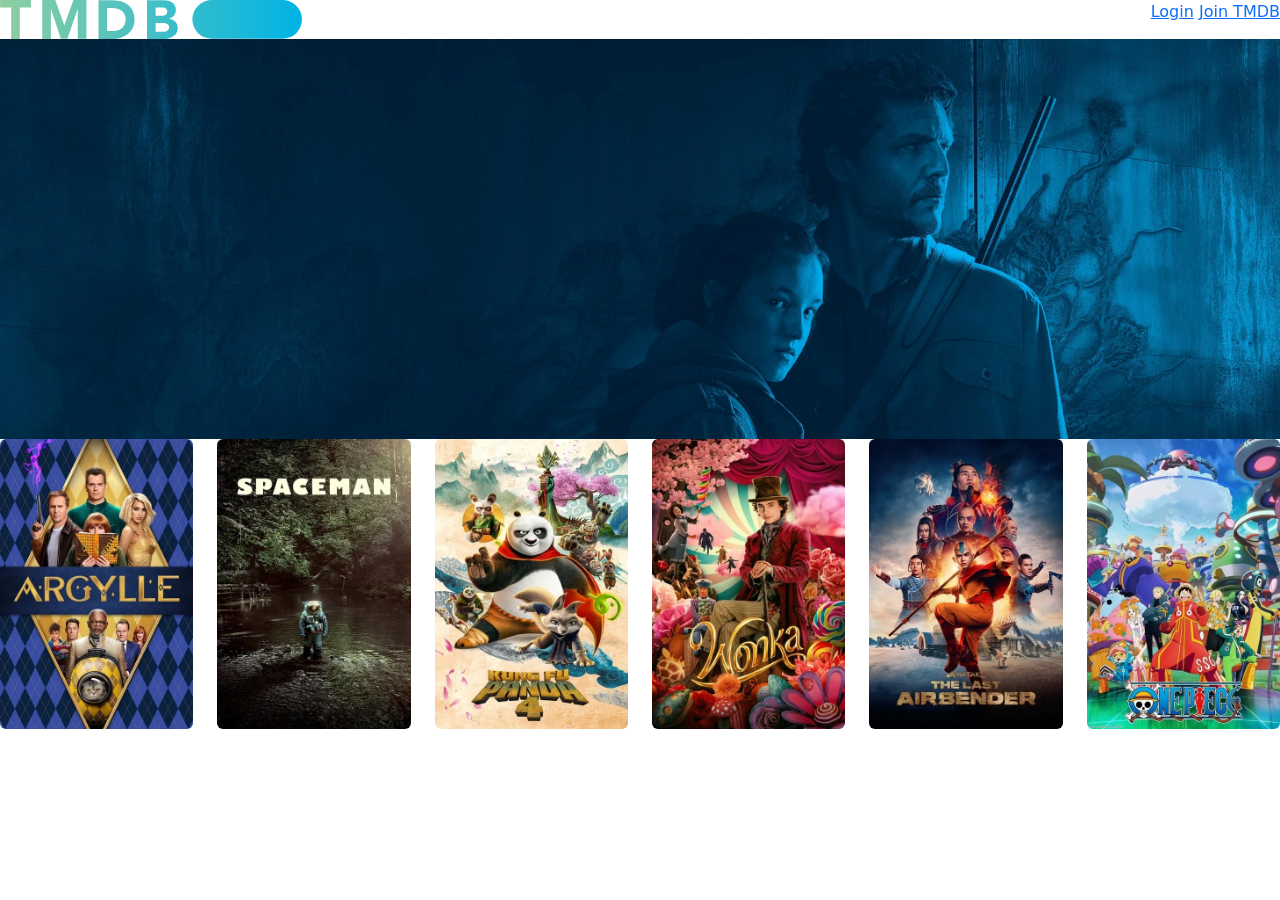
==== bs/index.html @ e35b2fda "paw tgl 7" ====
<!DOCTYPE html>
<html lang="en">

<head>
    <meta charset="UTF-8">
    <meta name="viewport" content="width=device-width, initial-scale=1.0">
    <title>Document</title>
    <!--Bootstrap CDN-->
    <link href="https://cdn.jsdelivr.net/npm/bootstrap@5.3.3/dist/css/bootstrap.min.css" rel="stylesheet"
        integrity="sha384-QWTKZyjpPEjISv5WaRU9OFeRpok6YctnYmDr5pNlyT2bRjXh0JMhjY6hW+ALEwIH" crossorigin="anonymous">
</head>

<body>
    <div clas="container-fluid" >
        <div class="row">
            <!-- logo -->
            <div class ="col-lg-3">
            <img src = "img/logo.svg"alt=""class="img-responsive"/>
            </div>
            <!-- link navigasi -->
            <div class ="col-lg-9 text-end">
                <a href="#" class="link-primary">Login</a>
                <a href="#" class="link-primary">Join TMDB</a>
            </div>
        </div>
    </div>
    <div class="col-lg-12">
        <!-- img banner -->
        <img src="img/banner.webp" alt="" class="img-fluid"/>

    <div>
        <div class="row">
            <div class="col-lg-2">
                <img src="img/95VlSEfLMqeX36UVcHJuNlWEpwf.webp" alt="" class="img-fluid rounded">
            </div>
            <div class="col-lg-2"> 
                <img src="img/5hnFFOWEchErNVr0wMLWFEob3q1.webp" alt="" class="img-fluid rounded">
            </div>
            <div class="col-lg-2"> 
                <img src="img/kungfu panda.webp"alt="" class="img-fluid rounded">
            </div>
            <div class="col-lg-2">
                <img src="img/wonka.webp"alt="" class="img-fluid rounded">
            </div>
            <div class="col-lg-2">
                <img src="img/avatar.webp"alt="" class="img-fluid rounded">
            </div>

            <div class="col-lg-2">
                <img src="img/cMD9Ygz11zjJzAovURpO75Qg7rT.webp"alt=""class="img-fluid rounded">
            </div>
    </div>
    </div>
</body>

</html>
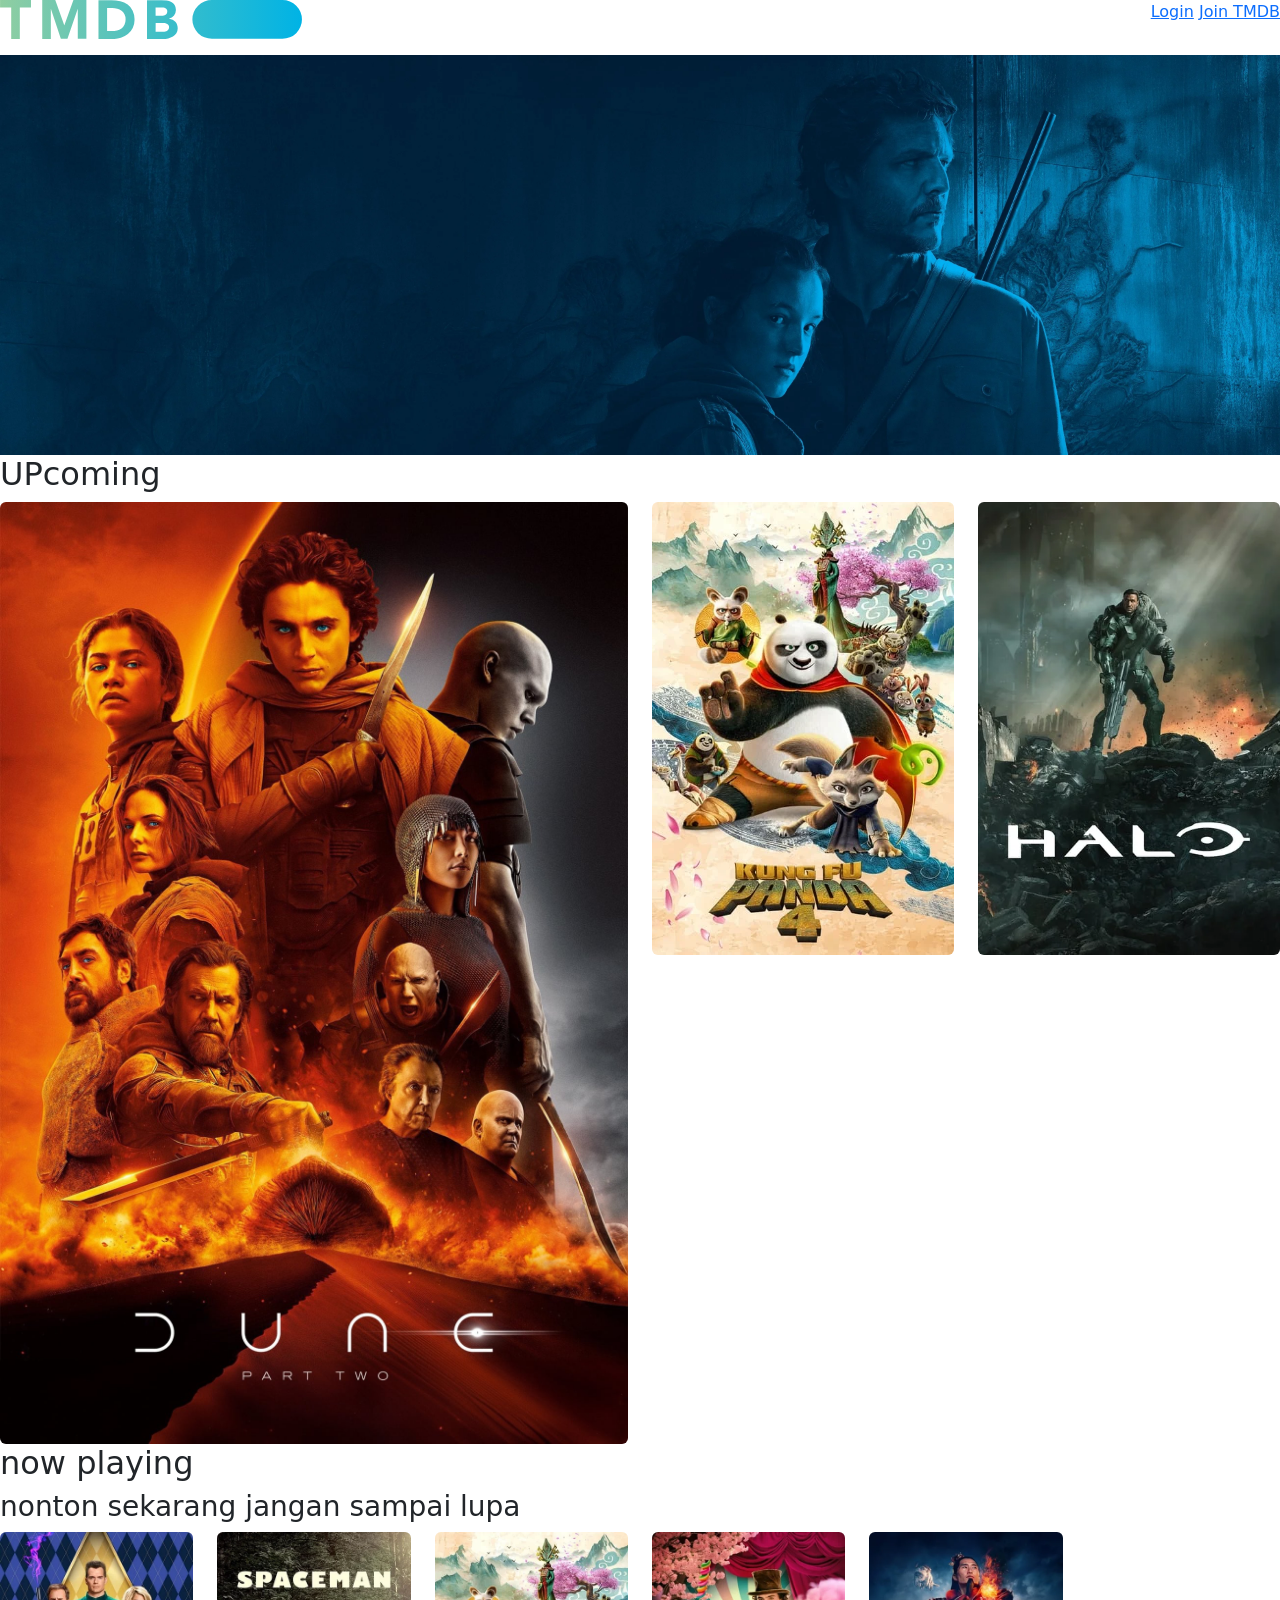
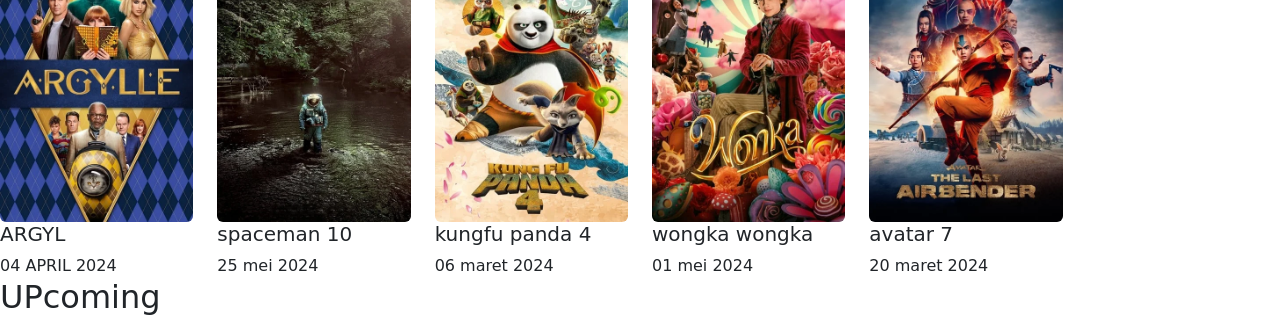
==== commit 0415d407: "film nap" ====
--- a/bs/index.html
+++ b/bs/index.html
@@ -23,33 +23,73 @@
                 <a href="#" class="link-primary">Join TMDB</a>
             </div>
         </div>
-    </div>
-    <div class="col-lg-12">
-        <!-- img banner -->
-        <img src="img/banner.webp" alt="" class="img-fluid"/>
+        <div class="row mt-3">
+            <div class="col-lg-12">
+                <!-- img banner -->
+                <img src="img/banner.webp" alt="" class="img-fluid"/>
+            <div>    
+        <div>
 
-    <div>
+            <h2>UPcoming</h2>
+            <div class="row">
+                <div class="col-lg-6">
+                    <img src="img/czembW0Rk1Ke7lCJGahbOhdCuhV.jpg" alt=""
+                    class="img-fluid rounded"/> 
+
+                </div> 
+                <div class="col-lg-3">
+                    <img src="img/kungfu panda.webp" alt=""
+                    class="img-fluid rounded"/> 
+                </div>
+
+                <div class="col-lg-3">
+                    <img src="img/halo.webp" alt=""
+                    class="img-fluid rounded"/> 
+
+                </div>
+
+            <div>
+        <h2>now playing</h2>
+        <h3>nonton sekarang jangan sampai lupa</h3>
         <div class="row">
-            <div class="col-lg-2">
-                <img src="img/95VlSEfLMqeX36UVcHJuNlWEpwf.webp" alt="" class="img-fluid rounded">
+            <div class="col-lg-2 col-sm-4">
+                <img src="img/95VlSEfLMqeX36UVcHJuNlWEpwf.webp" alt="" 
+                class="img-fluid rounded">
+                <h5>ARGYL</h5>
+                04 APRIL 2024
+            </div>
+            <div class="col-lg-2 col-sm-4"> 
+                <img src="img/5hnFFOWEchErNVr0wMLWFEob3q1.webp" alt="" 
+                class="img-fluid rounded">
+                <h5>spaceman 10</h5>
+                25 mei 2024
             </div>
             <div class="col-lg-2"> 
-                <img src="img/5hnFFOWEchErNVr0wMLWFEob3q1.webp" alt="" class="img-fluid rounded">
-            </div>
-            <div class="col-lg-2"> 
-                <img src="img/kungfu panda.webp"alt="" class="img-fluid rounded">
+                <img src="img/kungfu panda.webp"alt="" 
+                class="img-fluid rounded">
+                <h5>kungfu panda 4</h5>
+                06 maret 2024
             </div>
             <div class="col-lg-2">
-                <img src="img/wonka.webp"alt="" class="img-fluid rounded">
+                <img src="img/wonka.webp"alt="" 
+                class="img-fluid rounded">
+                <h5>wongka wongka</h5>
+                01 mei 2024
             </div>
             <div class="col-lg-2">
-                <img src="img/avatar.webp"alt="" class="img-fluid rounded">
+                <img src="img/avatar.webp"alt="" 
+                class="img-fluid rounded">
+                <h5>avatar 7</h5>
+                20 maret 2024
             </div>
 
-            <div class="col-lg-2">
-                <img src="img/cMD9Ygz11zjJzAovURpO75Qg7rT.webp"alt=""class="img-fluid rounded">
+            <h2>UPcoming</h2>
+            <div class="row">
+                <div class="col-lg-6">
+                    
+                </div>
             </div>
-    </div>
+        </div>
     </div>
 </body>
 
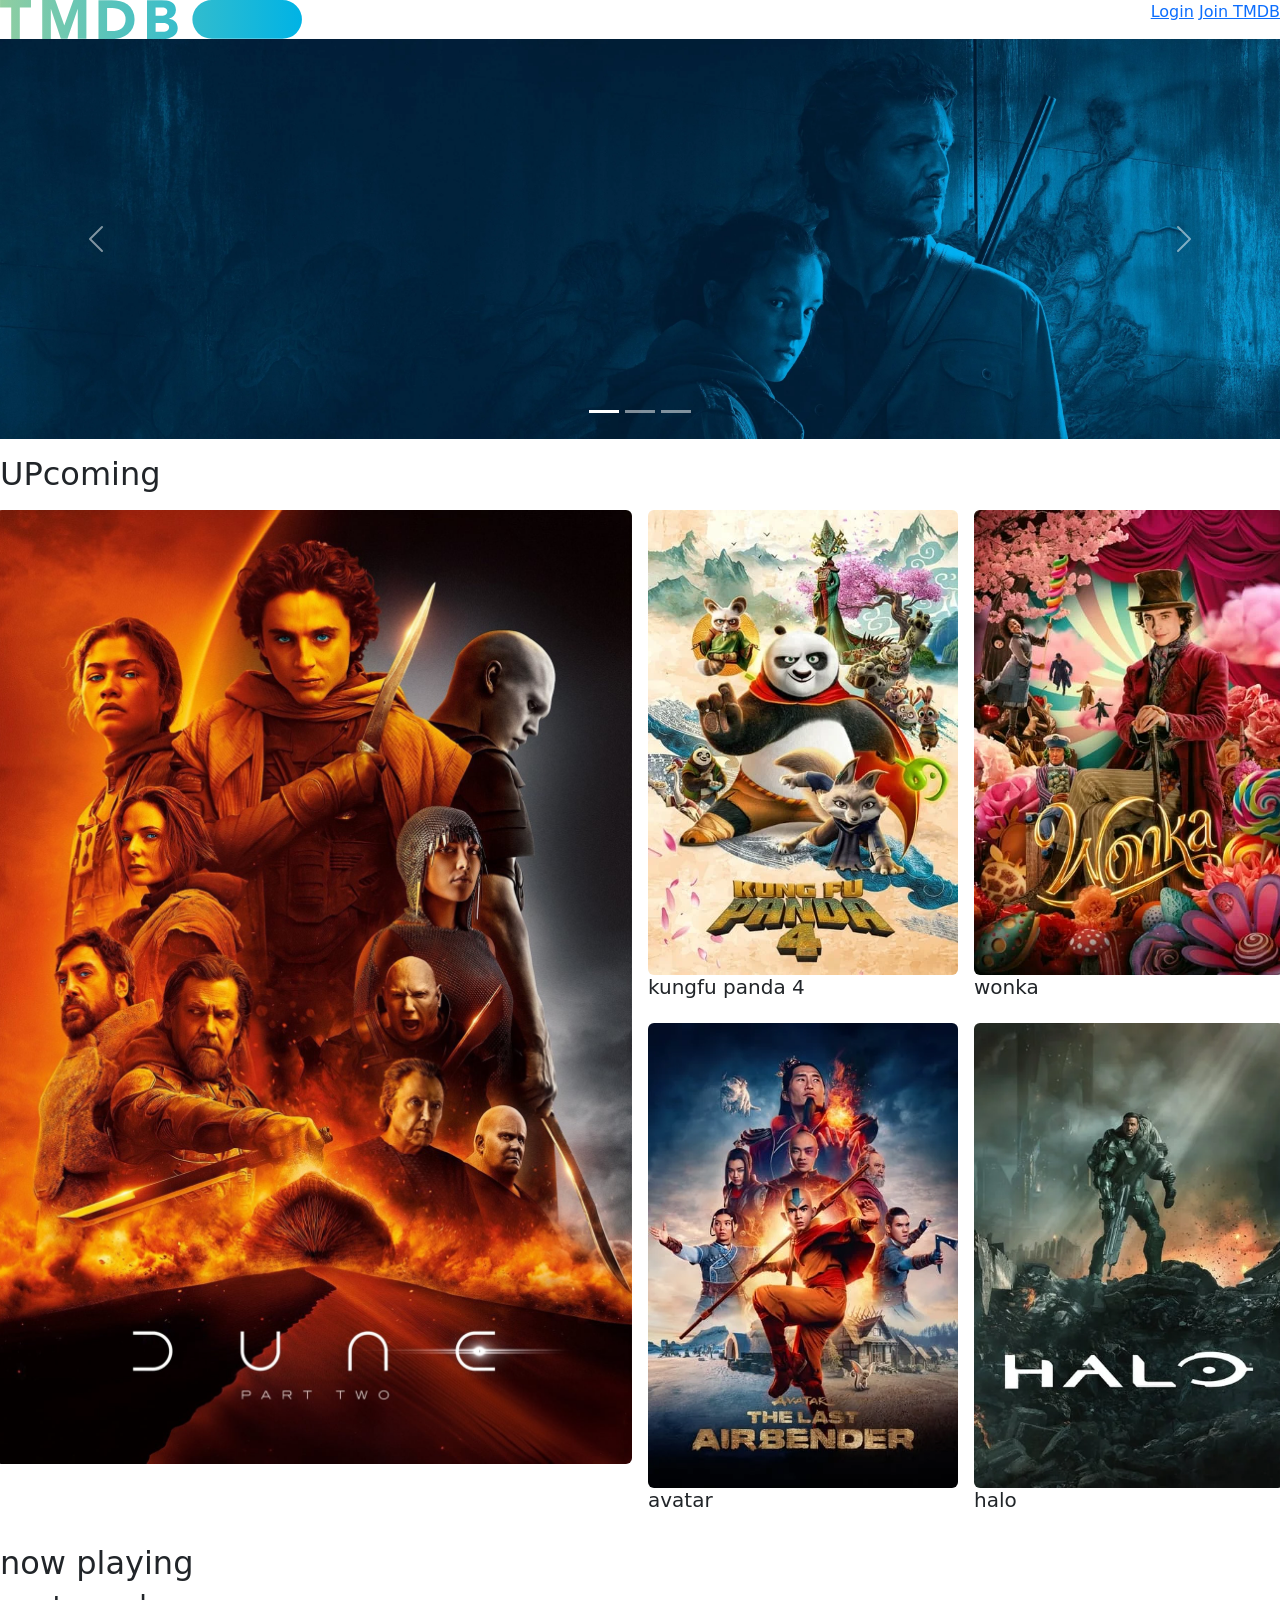
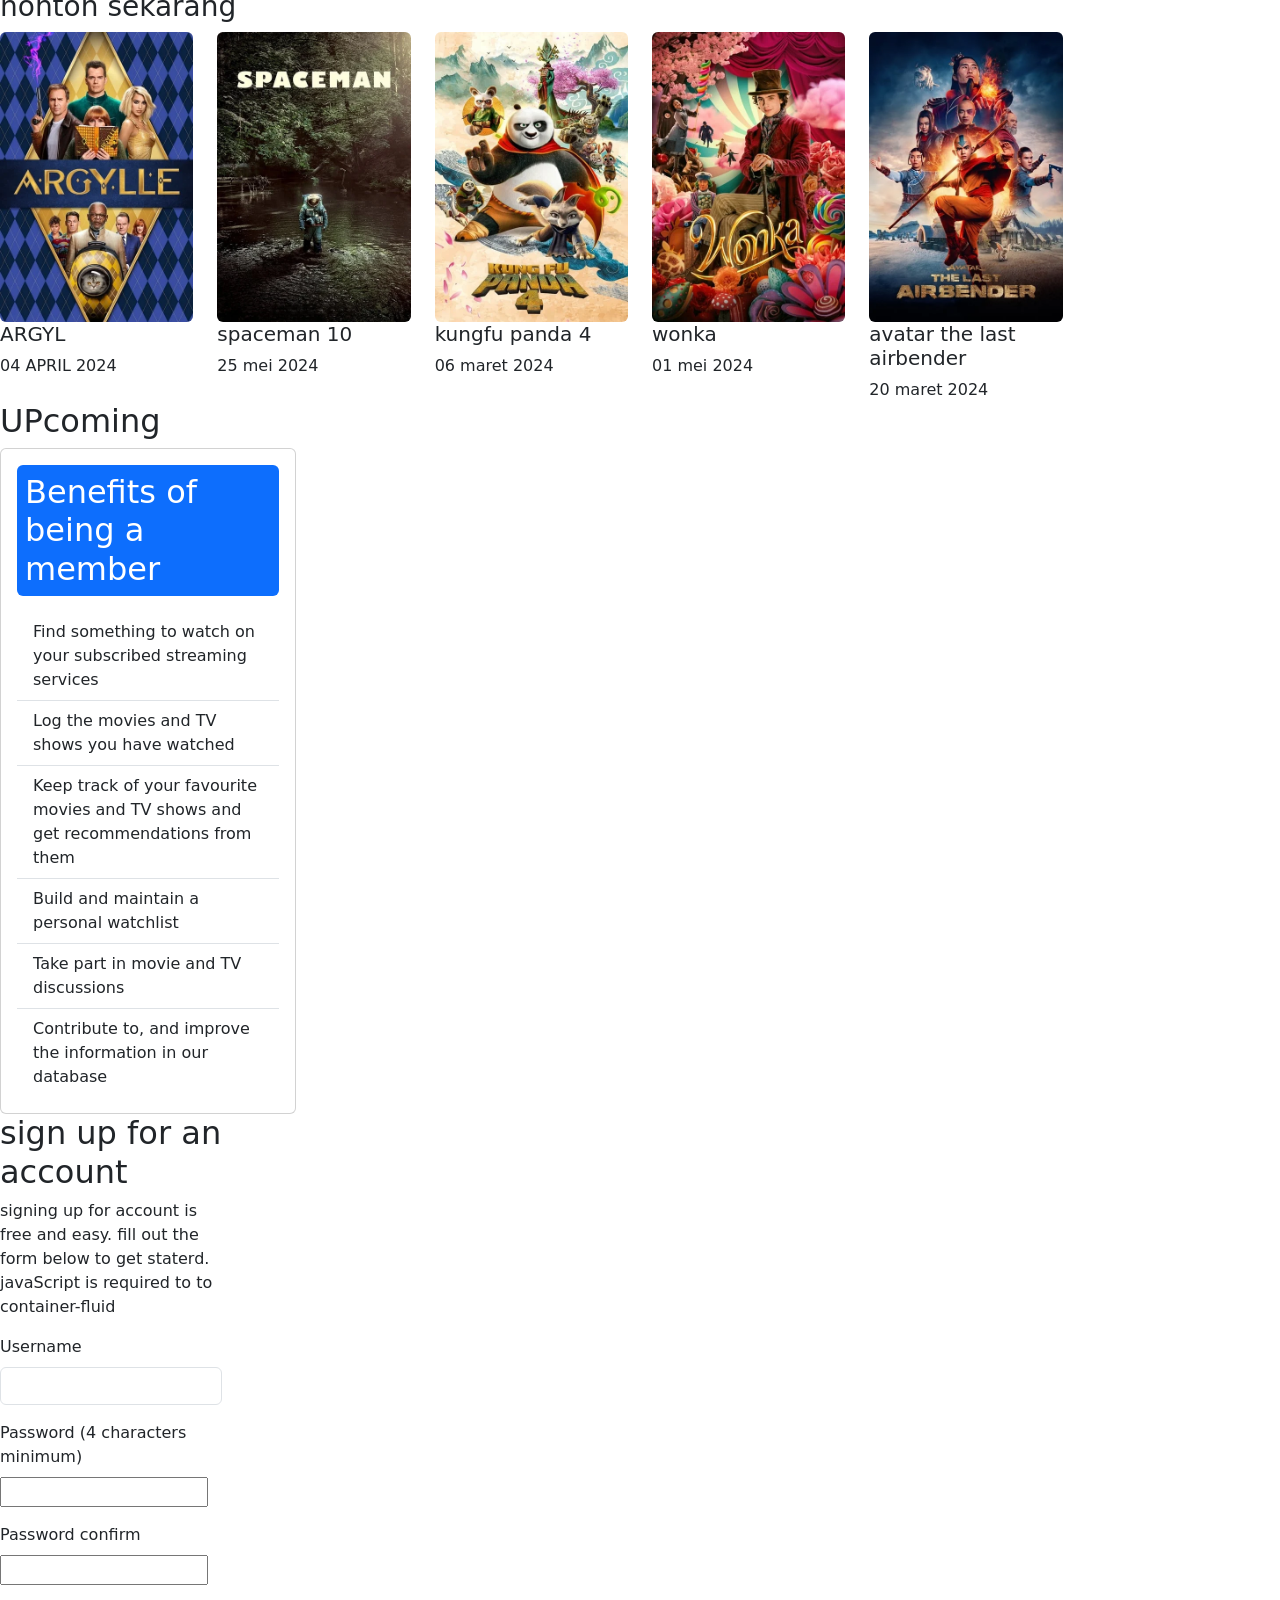
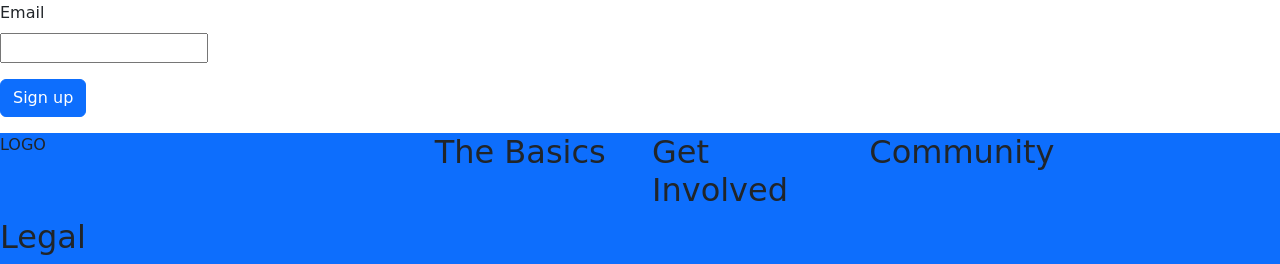
==== commit b5c1e75b: "filmterbarunap" ====
--- a/bs/index.html
+++ b/bs/index.html
@@ -8,6 +8,7 @@
     <!--Bootstrap CDN-->
     <link href="https://cdn.jsdelivr.net/npm/bootstrap@5.3.3/dist/css/bootstrap.min.css" rel="stylesheet"
         integrity="sha384-QWTKZyjpPEjISv5WaRU9OFeRpok6YctnYmDr5pNlyT2bRjXh0JMhjY6hW+ALEwIH" crossorigin="anonymous">
+<script src="https://cdn.jsdelivr.net/npm/bootstrap@5.3.3/dist/js/bootstrap.bundle.min.js"></script>
 </head>
 
 <body>
@@ -23,63 +24,109 @@
                 <a href="#" class="link-primary">Join TMDB</a>
             </div>
         </div>
-        <div class="row mt-3">
-            <div class="col-lg-12">
+        <!-- <div class="row mt-3"> -->
+            <!-- <div class="col-lg-12"> -->
                 <!-- img banner -->
-                <img src="img/banner.webp" alt="" class="img-fluid"/>
-            <div>    
-        <div>
-
-            <h2>UPcoming</h2>
+                <!-- <img src="img/banner.webp" alt="" class="d-block w-100"/> -->
+            <!-- <div>     -->
+        <!-- <div> -->
+               <!-- Carousel -->
+<div id="demo" class="mr-3 carousel slide" data-bs-ride="carousel">
+
+    <!-- Indicators/dots -->
+    <div class="carousel-indicators">
+      <button type="button" data-bs-target="#demo" data-bs-slide-to="0" class="active"></button>
+      <button type="button" data-bs-target="#demo" data-bs-slide-to="1"></button>
+      <button type="button" data-bs-target="#demo" data-bs-slide-to="2"></button>
+    </div>
+    
+    <!-- The slideshow/carousel -->
+    <div class="carousel-inner">
+      <div class="carousel-item active">
+        <img src="img/banner.webp" alt="Los Angeles" class="d-block" style="width:100%">
+      </div>
+      <div class="carousel-item">
+        <img src="img/banner1.webp" alt="Chicago" class="d-block" style="width:100%">
+      </div>
+      <div class="carousel-item">
+        <img src="img/banner3.webp" alt="New York" class="d-block" style="width:100%">
+      </div>
+    </div>
+    
+    <!-- Left and right controls/icons -->
+    <button class="carousel-control-prev" type="button" data-bs-target="#demo" data-bs-slide="prev">
+      <span class="carousel-control-prev-icon"></span>
+    </button>
+    <button class="carousel-control-next" type="button" data-bs-target="#demo" data-bs-slide="next">
+      <span class="carousel-control-next-icon"></span>
+    </button>
+  </div>
+        <h2 class="mt-3">UPcoming</h2>
             <div class="row">
-                <div class="col-lg-6">
+                <div class="col-lg-6 p-2">
                     <img src="img/czembW0Rk1Ke7lCJGahbOhdCuhV.jpg" alt=""
-                    class="img-fluid rounded"/> 
-
-                </div> 
-                <div class="col-lg-3">
-                    <img src="img/kungfu panda.webp" alt=""
-                    class="img-fluid rounded"/> 
-                </div>
-
-                <div class="col-lg-3">
-                    <img src="img/halo.webp" alt=""
-                    class="img-fluid rounded"/> 
-
-                </div>
-
-            <div>
-        <h2>now playing</h2>
-        <h3>nonton sekarang jangan sampai lupa</h3>
+                    class="d-block w-100 rounded" />
+                </div>
+    
+                <div class="col-lg-6 col-sm-12">
+                    <div class="row">
+                        <div class="col-lg-6 p-2 col-sm-6">
+                            <img src="img/kungfu panda.webp" alt=""
+                            class="d-block w-100 rounded" />
+                            <h5>kungfu panda 4</h5>
+                        </div>
+    
+                        <div class="col-lg-6 p-2 col-sm-6">
+                            <img src="img/wonka.webp" alt=""
+                            class="d-block w-100 rounded" />
+                            <h5>wonka</h5>
+                        </div>
+    
+                        <div class="col-lg-6 p-2 col-sm-6">
+                            <img src="img/avatar.webp" alt=""
+                            class="d-block w-100 rounded" />
+                            <h5>avatar</h5>
+                        </div>
+    
+                        <div class="col-lg-6 p-2 col-sm-6">
+                            <img src="img/halo.webp" alt=""
+                            class="d-block w-100 rounded" />
+                            <h5>halo</h5>
+                        </div>   
+                    </div>
+                </div>
+                
+            </div>    
+        <h2 class ="mt-3">now playing</h2>
+        <h3>nonton sekarang </h3>
         <div class="row">
             <div class="col-lg-2 col-sm-4">
                 <img src="img/95VlSEfLMqeX36UVcHJuNlWEpwf.webp" alt="" 
-                class="img-fluid rounded">
+                class="d-block w-100 rounded">
                 <h5>ARGYL</h5>
                 04 APRIL 2024
             </div>
             <div class="col-lg-2 col-sm-4"> 
                 <img src="img/5hnFFOWEchErNVr0wMLWFEob3q1.webp" alt="" 
-                class="img-fluid rounded">
+                class="d-block w-100 rounded">
                 <h5>spaceman 10</h5>
                 25 mei 2024
             </div>
             <div class="col-lg-2"> 
                 <img src="img/kungfu panda.webp"alt="" 
-                class="img-fluid rounded">
+                class="d-block w-100 rounded">
                 <h5>kungfu panda 4</h5>
                 06 maret 2024
             </div>
             <div class="col-lg-2">
                 <img src="img/wonka.webp"alt="" 
-                class="img-fluid rounded">
-                <h5>wongka wongka</h5>
+                class="d-block w-100 rounded">
+                <h5>wonka</h5>
                 01 mei 2024
             </div>
             <div class="col-lg-2">
-                <img src="img/avatar.webp"alt="" 
-                class="img-fluid rounded">
-                <h5>avatar 7</h5>
+                <img src="img/avatar.webp"alt="" class="d-block w-100 rounded">
+                <h5>avatar the last airbender</h5>
                 20 maret 2024
             </div>
 
@@ -89,6 +136,80 @@
                     
                 </div>
             </div>
+            <!-- akhir now playing-->
+
+            <!-- awal sign up -->
+                 <div class=" row">
+                   <div class="col-lg-3">
+            <!-- teks benefit -->
+            <div class="card">
+                <div class="card-body">
+                    <h2 class="bg-primary rounded text-white p-2">Benefits of being a member
+                    </h2>
+                    <p class="card-text"></p>
+                    <ul class="list-group list-group-flush">
+                        <li class="list-group-item">Find something to watch on your subscribed streaming services</li>
+                        <li class="list-group-item">Log the movies and TV shows you have watched</li>
+                        <li class="list-group-item">Keep track of your favourite movies and TV shows and get
+                            recommendations from them</li>
+                        <li class="list-group-item">Build and maintain a personal watchlist</li>
+                        <li class="list-group-item">Take part in movie and TV discussions</li>
+                        <li class="list-group-item">Contribute to, and improve the information in our database</li>
+                    </ul>
+                    </div>
+                    
+                </div>
+                <div class="col-lg-9">
+                <!-- from sign up-->
+                <h2>sign up for an account</h2>
+                <p>
+                    signing up for account is free and easy. 
+                    fill out the form below to get staterd. 
+                    javaScript is required to to container-fluid
+                </p>
+                <form action="">
+                    <div class="mb-3">
+                        <label for=""class="form-label">Username</label>
+                        <input type="text" class="form-control"/>
+                    </div>
+                    <div class="mb-3">
+                        <label for=""class="form-label">Password (4 characters minimum) </label>
+                        <input type="password" class="class control" />
+                    </div>
+                    <div class="mb-3">
+                        <label for="" class="form-label">Password confirm </label>
+                        <input type="password" class="class control" />
+                    </div>
+                    <div class="mb-3">
+                        <label for="" class="form-label">Email</label>
+                        <input type="email" class="class control" />
+                    </div>
+                    <button class="btn btn-primary">Sign up</button>
+                </form>
+                         </div>
+                    </div>
+                </form>
+            </div>
+            </div>
+            <!-- akhir sign up-->
+
+            <!-- awal footer-->
+            <div class="row bg-primary mt-3">
+                <div class="col-lg-4">LOGO</div>
+                <div class="col-lg-2">
+                    <h2>The Basics</h2>
+                </div>
+                <div class="col-lg-2">
+                    <h2>Get Involved</h2>
+                </div>
+                <div class="col-lg-2">
+                    <h2>Community</h2>
+                </div>
+                <div clas="col-lg-2">
+                    <h2>Legal</h2>
+                </div>
+            </div>
+            <!--akhir footer-->
         </div>
     </div>
 </body>
